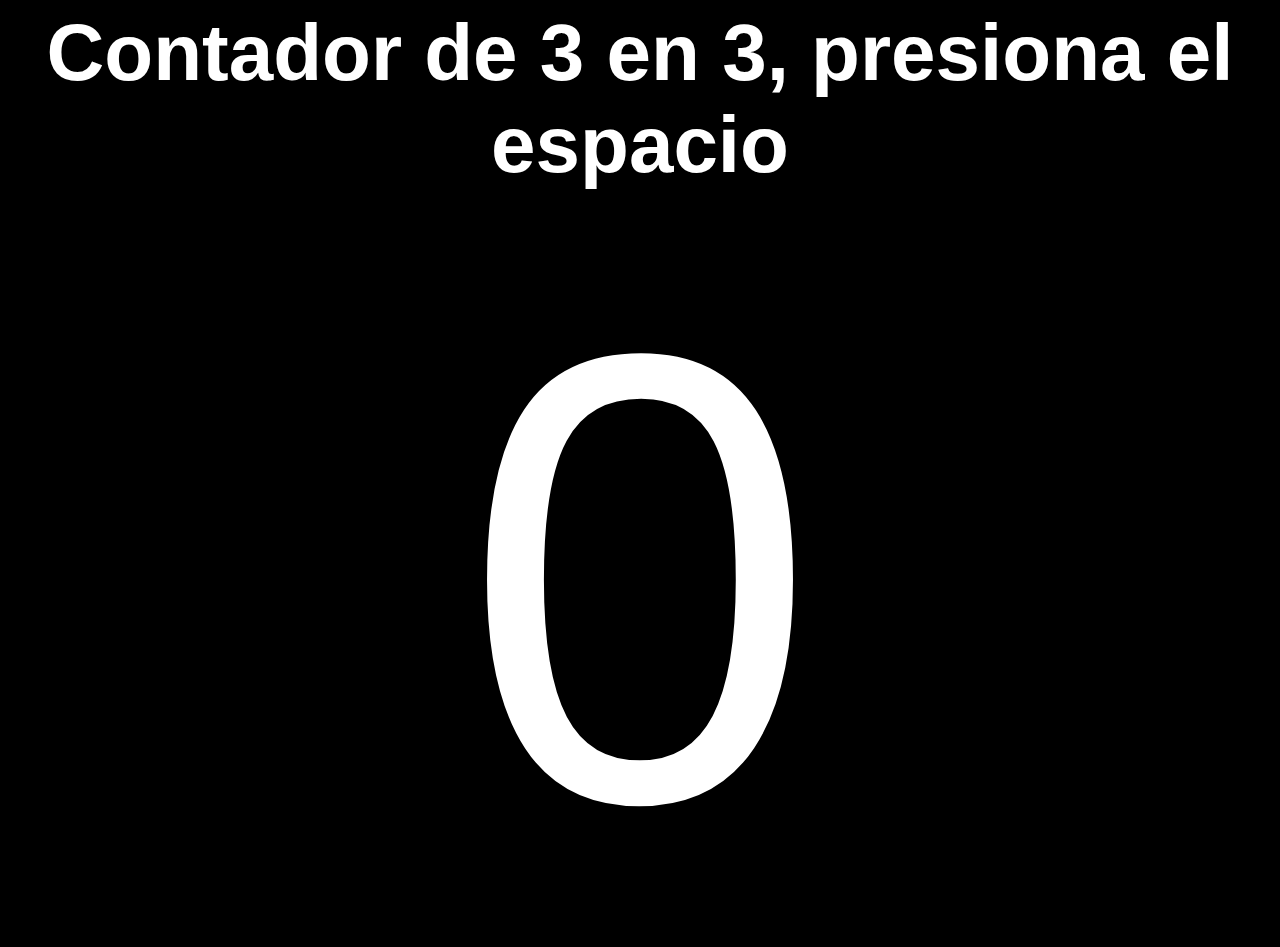
==== pag/index.html @ 5dd7a352 "aa" ====
<!DOCTYPE html>
<html lang="es">
<head>
    <meta charset="UTF-8">
    <meta name="viewport" content="width=device-width, initial-scale=1.0">
    <title>Contador de 3 en 3</title>
    <link rel="stylesheet" href="styles.css">
</head>
<body>

    <!-- Título de la página -->
    <h1 id="titulo">Contador de 3 en 3, presiona el espacio</h1>

    <!-- Contador que muestra el número -->
    <div id="counter">0</div>

    <script src="script.js"></script>
</body>
</html>
---- pag/styles.css ----
body {
    margin: 0;
    display: flex;
    flex-direction: column; /* Asegura que los elementos estén apilados verticalmente */
    justify-content: center;
    align-items: center;
    height: 100vh;
    background-color: black;
    font-family: Arial, sans-serif;
}
#titulo {
    color: white;
    font-size: 5rem;
    margin-bottom: 20px;
    text-align: center;
}

#counter {
    color: white;
    font-size: 40rem;
    text-align: top;
}
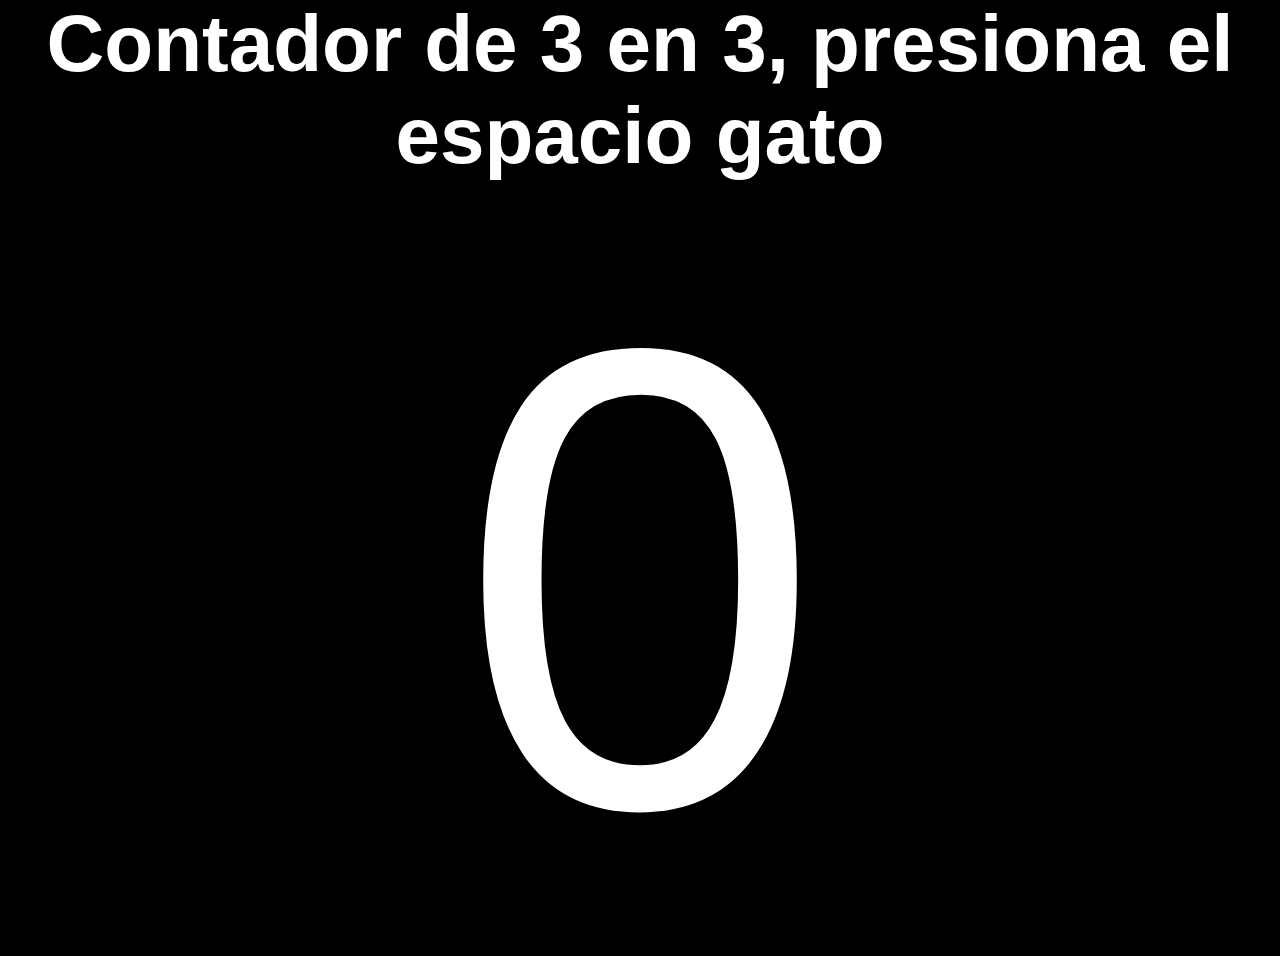
==== commit 05cf508a: "aa" ====
--- a/pag/index.html
+++ b/pag/index.html
@@ -9,7 +9,7 @@
 <body>
 
     <!-- Título de la página -->
-    <h1 id="titulo">Contador de 3 en 3, presiona el espacio</h1>
+    <h1 id="titulo">Contador de 3 en 3, presiona el espacio gato</h1>
 
     <!-- Contador que muestra el número -->
     <div id="counter">0</div>
--- a/pag/styles.css
+++ b/pag/styles.css
@@ -17,7 +17,7 @@
 
 #counter {
     color: white;
-    font-size: 40rem;
+    font-size: 41rem;
     text-align: top;
 }
 
